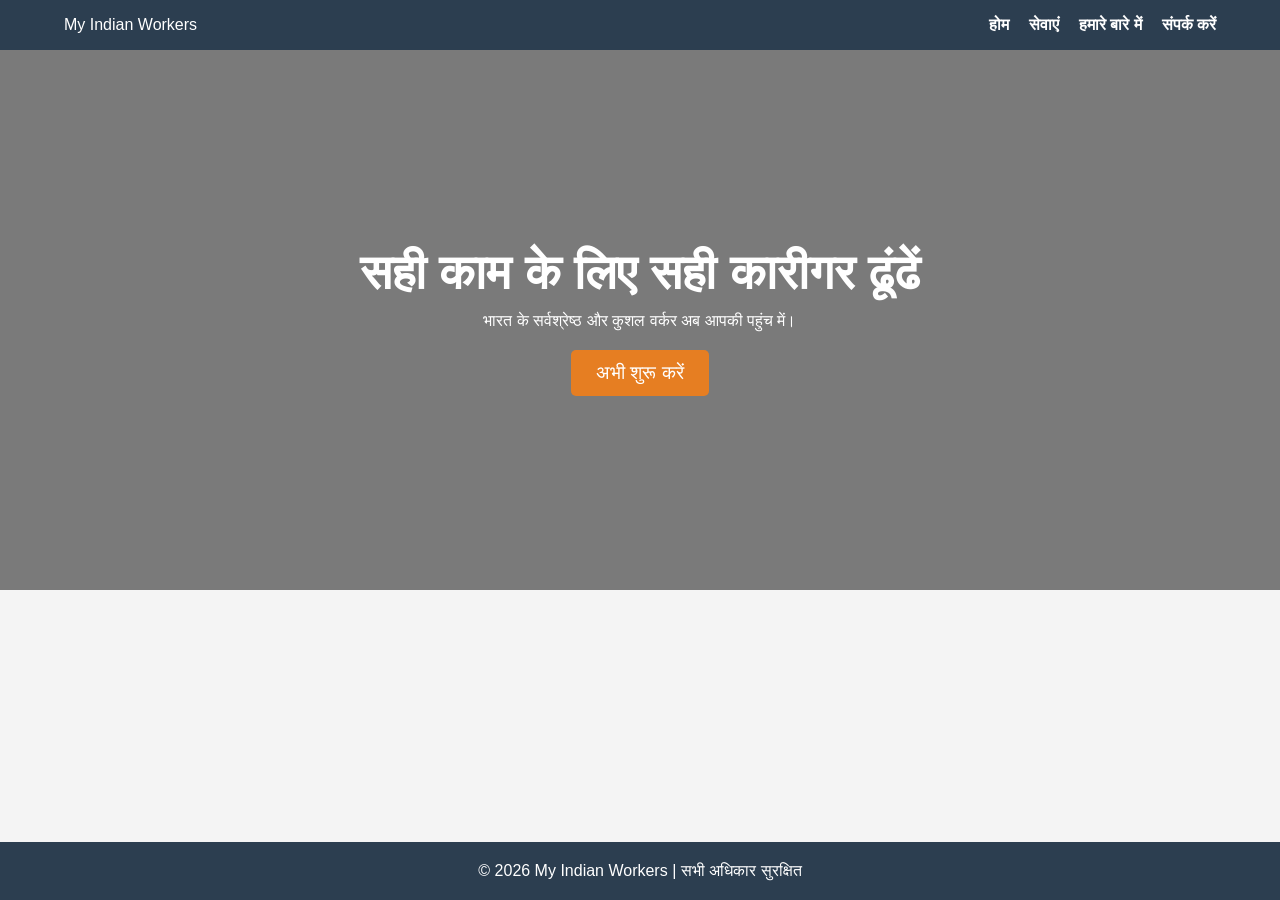
==== index.html @ 9fea5c15 "Add files via upload" ====
<!DOCTYPE html>
<html lang="hi">
<head>
    <meta charset="UTF-8">
    <meta name="viewport" content="width=device-width, initial-scale=1.0">
    <title>My Indian Workers - भरोसेमंद भारतीय कारीगर</title>
    <link rel="stylesheet" href="style.css">
</head>
<body>

    <header>
        <nav class="navbar">
            <div class="logo">My Indian Workers</div>
            <ul class="nav-links">
                <li><a href="#">होम</a></li>
                <li><a href="#">सेवाएं</a></li>
                <li><a href="#">हमारे बारे में</a></li>
                <li><a href="#">संपर्क करें</a></li>
            </ul>
        </nav>
    </header>

    <section class="hero">
        <h1>सही काम के लिए सही कारीगर ढूंढें</h1>
        <p>भारत के सर्वश्रेष्ठ और कुशल वर्कर अब आपकी पहुंच में।</p>
        <button id="cta-btn">अभी शुरू करें</button>
    </section>

    <main id="main-content">
        </main>

    <footer>
        <p>&copy; 2026 My Indian Workers | सभी अधिकार सुरक्षित</p>
    </footer>

    <script src="script.js"></script>
</body>
</html>
---- style.css ----
/* बेसिक सेटिंग */
* {
    margin: 0;
    padding: 0;
    box-sizing: border-box;
    font-family: 'Segoe UI', Tahoma, Geneva, Verdana, sans-serif;
}

body {
    background-color: #f4f4f4;
    color: #333;
}

/* नेविगेशन बार */
.navbar {
    display: flex;
    justify-content: space-between;
    align-items: center;
    background-color: #2c3e50;
    color: white;
    padding: 1rem 5%;
}

.nav-links {
    list-style: none;
    display: flex;
}

.nav-links li {
    margin-left: 20px;
}

.nav-links a {
    color: white;
    text-decoration: none;
    font-weight: bold;
}

/* हीरो सेक्शन */
.hero {
    height: 60vh;
    display: flex;
    flex-direction: column;
    justify-content: center;
    align-items: center;
    text-align: center;
    background: linear-gradient(rgba(0,0,0,0.5), rgba(0,0,0,0.5)), url('https://via.placeholder.com/1500x800');
    background-size: cover;
    color: white;
    padding: 20px;
}

.hero h1 {
    font-size: 3rem;
    margin-bottom: 10px;
}

#cta-btn {
    padding: 12px 25px;
    font-size: 1.2rem;
    background-color: #e67e22;
    border: none;
    color: white;
    cursor: pointer;
    border-radius: 5px;
    margin-top: 20px;
    transition: 0.3s;
}

#cta-btn:hover {
    background-color: #d35400;
}

/* फुटर */
footer {
    text-align: center;
    padding: 20px;
    background-color: #2c3e50;
    color: white;
    position: fixed;
    bottom: 0;
    width: 100%;
}
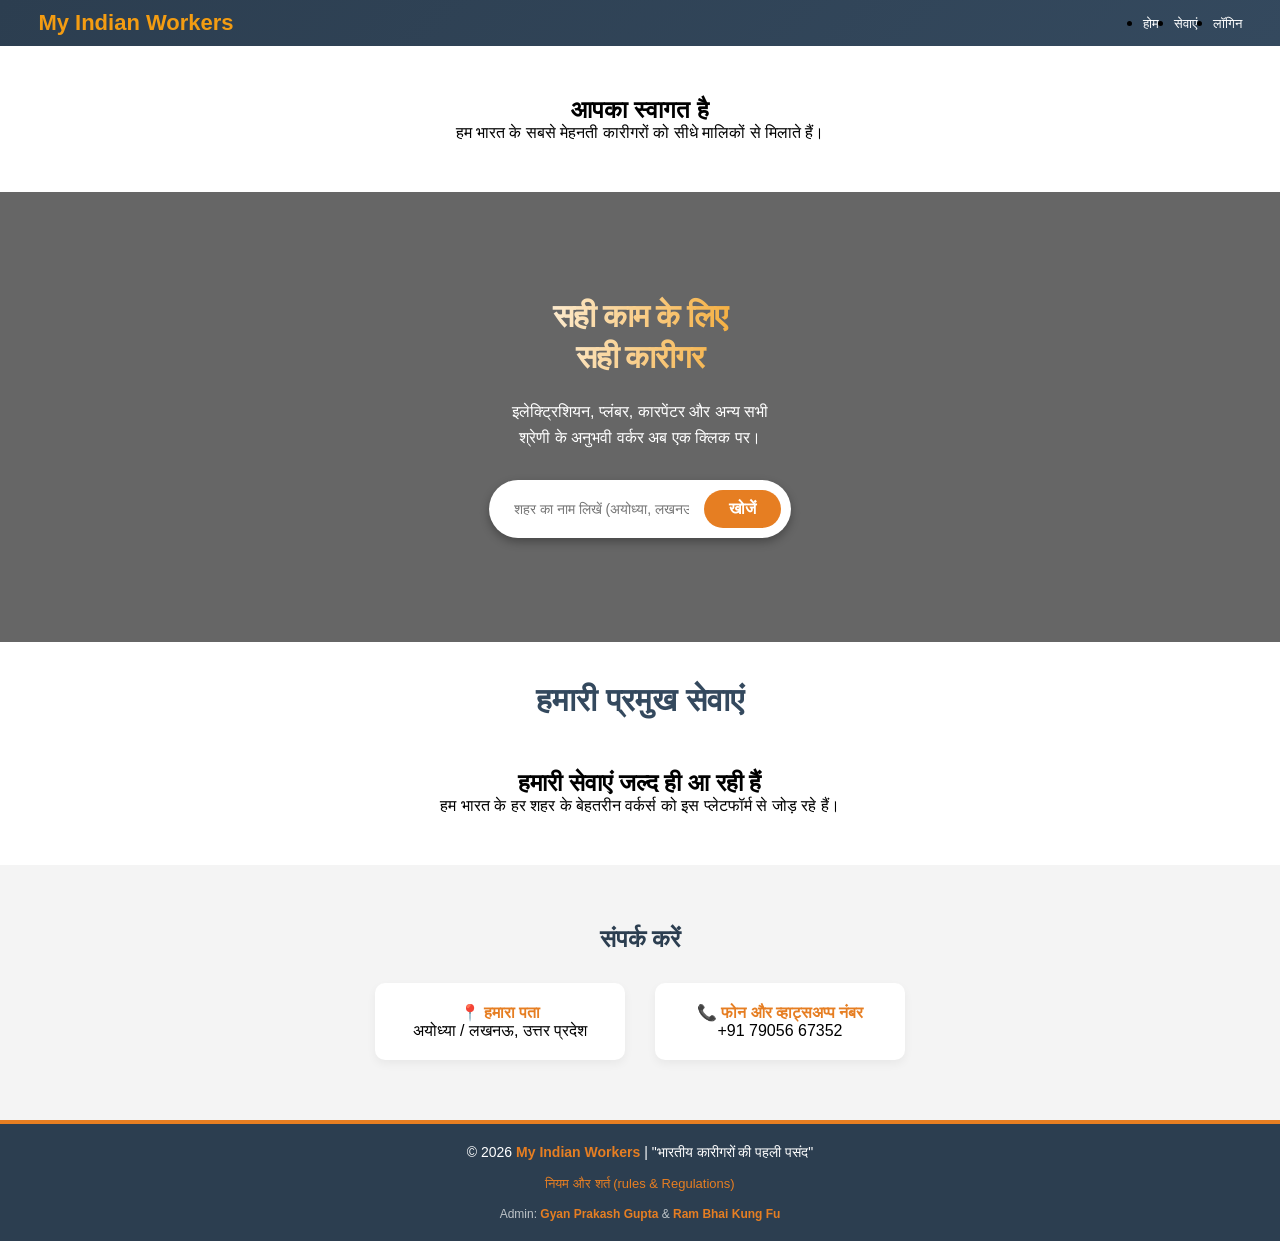
==== commit 002a826b: "Add files via upload" ====
--- a/index.html
+++ b/index.html
@@ -5,34 +5,101 @@
     <meta name="viewport" content="width=device-width, initial-scale=1.0">
     <title>My Indian Workers - भरोसेमंद भारतीय कारीगर</title>
     <link rel="stylesheet" href="style.css">
+<style><link rel="stylesheet" href="style.css">
+
+</style>
+
 </head>
 <body>
 
     <header>
-        <nav class="navbar">
-            <div class="logo">My Indian Workers</div>
-            <ul class="nav-links">
-                <li><a href="#">होम</a></li>
-                <li><a href="#">सेवाएं</a></li>
-                <li><a href="#">हमारे बारे में</a></li>
-                <li><a href="#">संपर्क करें</a></li>
-            </ul>
-        </nav>
-    </header>
+    <nav class="navbar">
+        <div class="logo">My Indian Workers</div>
+        <ul class="nav-links">
+            <li><a href="home-content.html">होम</a></li>
+            <li><a href="services.html">सेवाएं</a></li>
+            <li><a href="login-choice.html">लॉगिन</a></li>
+        </ul>
+    </nav>
+</header>
 
-    <section class="hero">
-        <h1>सही काम के लिए सही कारीगर ढूंढें</h1>
-        <p>भारत के सर्वश्रेष्ठ और कुशल वर्कर अब आपकी पहुंच में।</p>
-        <button id="cta-btn">अभी शुरू करें</button>
-    </section>
+    <section id="home" style="padding: 50px; text-align: center; background: #fff;">
+    <h2>आपका स्वागत है </h2>
+    <p>हम भारत के सबसे मेहनती कारीगरों को सीधे मालिकों से मिलाते हैं।</p>
+</section> 
+<style>
+    .service-card {
+        background: white;
+        padding: 20px;
+        border-radius: 8px;
+        box-shadow: 0 2px 5px rgba(0,0,0,0.1);
+        width: 150px;
+        font-weight: bold;
+        border-bottom: 3px solid #e67e22; }
+    </style>
+ <section id="hero" class="hero-section">
+    <div class="hero-overlay">
+        <div class="hero-content">
+            <h1>सही काम के लिए<br>सही कारीगर</h1>
+            <p>इलेक्ट्रिशियन, प्लंबर, कारपेंटर और अन्य सभी<br>श्रेणी के अनुभवी वर्कर अब एक क्लिक पर।</p>
+            
+            <div class="search-bar">
+                <input type="text" id="cityInput" placeholder="शहर का नाम लिखें (अयोध्या, लखनऊ)...">
+                <button onclick="searchWorker()">खोजें</button>
+            </div>
+        </div>
+    </div>
+</section>
 
-    <main id="main-content">
-        </main>
 
-    <footer>
-        <p>&copy; 2026 My Indian Workers | सभी अधिकार सुरक्षित</p>
-    </footer>
 
-    <script src="script.js"></script>
+
+</section>
+</section> <div id="services-anchor"></div> 
+<h2 style="text-align: center; color: #34495e; font-size: 32px; margin-top: 40px;">
+    <div id="search-results-container" style="display: none; padding: 20px; background: #fff3e6; border-radius: 15px; margin: 20px auto; max-width: 800px; border: 2px dashed #e67e22; text-align: center;">
+    <h3 id="result-title" style="color: #e67e22;"></h3>
+    <p id="result-message" style="color: #555;"></p>
+    </div>
+
+    हमारी प्रमुख सेवाएं
+</h2>
+
+
+<main style="padding: 50px 5%; text-align: center;">
+    <h2>हमारी सेवाएं जल्द ही आ रही हैं</h2>
+    <p>हम भारत के हर शहर के बेहतरीन वर्कर्स को इस प्लेटफॉर्म से जोड़ रहे हैं।</p>
+</main>
+<section id="contact" style="padding: 60px 5%; background: #f4f4f4; text-align: center;">
+    <h2 style="color: #2c3e50; margin-bottom: 30px;">संपर्क करें</h2>
+    <div style="display: flex; flex-wrap: wrap; justify-content: center; gap: 30px;">
+        <div style="background: white; padding: 20px; border-radius: 10px; width: 250px; box-shadow: 0 4px 10px rgba(0,0,0,0.05);">
+            <h4 style="color: #e67e22;">📍 हमारा पता</h4>
+            <p>अयोध्या / लखनऊ, उत्तर प्रदेश</p>
+        </div>
+        <div style="background: white; padding: 20px; border-radius: 10px; width: 250px; box-shadow: 0 4px 10px rgba(0,0,0,0.05);">
+            <h4 style="color: #e67e22;">📞 फोन और व्हाट्सअप्प नंबर</h4>
+            <p>+91 79056 67352</p>
+        </div>
+    </div>
+</section>
+
+
+  <footer>
+    <p>© 2026 <span class="brand-name">My Indian Workers</span> | "भारतीय कारीगरों की पहली पसंद"</p>
+    
+    <div class="footer-links">
+    <a href="terms.html" target="_blank">नियम और शर्त (rules & Regulations)</a>
+</div>
+
+    
+    <div class="admin-info">
+        Admin: <span class="admin-name">Gyan Prakash Gupta</span> & <span class="admin-name">Ram Bhai Kung Fu</span>
+    </div>
+</footer>
+
+   
+<script src="script.js"></script>
+
 </body>
 </html>
--- a/style.css
+++ b/style.css
@@ -1,85 +1,229 @@
-/* बेसिक सेटिंग */
+/* 1. पूरी वेबसाइट के लिए सेटिंग */
 * {
     margin: 0;
     padding: 0;
     box-sizing: border-box;
-    font-family: 'Segoe UI', Tahoma, Geneva, Verdana, sans-serif;
-}
-
-body {
-    background-color: #f4f4f4;
-    color: #333;
-}
-
-/* नेविगेशन बार */
+    font-family: 'Poppins', sans-serif;
+}
+
+html, body {
+    width: 100%;
+    overflow-x: hidden; /* साइड में खिसकना बंद होगा */
+}
+
+/* 2. नेविगेशन बार (Header) - इसे छोटा किया गया है */
 .navbar {
     display: flex;
     justify-content: space-between;
     align-items: center;
-    background-color: #2c3e50;
-    color: white;
-    padding: 1rem 5%;
+    background: linear-gradient(135deg, #2c3e50, #34495e);
+    padding: 10px 3%;
+    position: sticky;
+    top: 0;
+    z-index: 1000;
+}
+
+.logo {
+    color: #f39c12;
+    font-size: 22px; /* अक्षर छोटे किए ताकि लॉगिन न कटे */
+    font-weight: bold;
+    text-decoration: none;
 }
 
 .nav-links {
-    list-style: none;
-    display: flex;
-}
-
-.nav-links li {
-    margin-left: 20px;
+    display: flex;
+    gap: 15px;
 }
 
 .nav-links a {
     color: white;
     text-decoration: none;
-    font-weight: bold;
-}
-
-/* हीरो सेक्शन */
+    font-size: 13px; /* मोबाइल पर फिट आने के लिए */
+}
+/* मॉडर्न प्रीमियम हीरो सेक्शन */
 .hero {
-    height: 60vh;
+    /* नए जमाने का स्टाइलिश ग्रेडिएंट (गहरा नीला, बैंगनी और काला मिक्स) */
+    background: radial-gradient(circle at top right, #2c3e50, transparent),
+                radial-gradient(circle at bottom left, #000000, transparent),
+                linear-gradient(135deg, #1a1e26 0%, #2c3e50 100%);
+    
+    padding: 60px 5% 40px; /* मोबाइल पर अच्छी ऊंचाई */
+    text-align: center;
+    color: white;
+    position: relative;
+    overflow: hidden;
+    width: 100%;
     display: flex;
     flex-direction: column;
     justify-content: center;
     align-items: center;
-    text-align: center;
-    background: linear-gradient(rgba(0,0,0,0.5), rgba(0,0,0,0.5)), url('https://via.placeholder.com/1500x800');
+}
+
+/* हेडिंग को और सुंदर बनाने के लिए */
+.hero-content h1 {
+    font-size: 2.2rem;
+    font-weight: 800;
+    letter-spacing: -1px;
+    margin-bottom: 15px;
+    /* टेक्स्ट पर हल्का चमकता हुआ असर */
+    background: linear-gradient(to right, #ffffff, #f39c12);
+    -webkit-background-clip: text;
+    -webkit-text-fill-color: transparent;
+}
+
+/* style.css: नए स्टाइल जोड़ें */
+
+/* 1. हीरो सेक्शन का बैकग्राउंड और काला पर्दा (Dark Overlay) */
+.hero-section {
+    position: relative;
+    width: 100%;
+    height: 50vh; /* पूरी मोबाइल स्क्रीन घेरने के लिए */
+    
+    /* यहाँ आप अपनी पसंद की कोडिंग वाली फोटो का लिंक डाल सकते हैं */
+    background-image: url('https://images.unsplash.com/photo-1517694712202-14dd9538aa97?q=80&w=2070'); 
+    
     background-size: cover;
-    color: white;
+    background-position: center;
+    background-repeat: no-repeat;
+    display: flex;
+    justify-content: center;
+    align-items: center;
+}
+
+/* स्क्रीन पर हल्का काला पर्दा (ताकि टेक्स्ट साफ़ दिखे) */
+.hero-overlay {
+    position: absolute;
+    top: 0;
+    left: 0;
+    width: 100%;
+    height: 100%;
+    background-color: rgba(0, 0, 0, 0.6); /* 60% कालापन, स्क्रीनशॉट जैसा */
+    display: flex;
+    justify-content: center;
+    align-items: center;
+}
+
+/* 2. टेक्स्ट का स्टाइल (सफ़ेद और साफ़) */
+.hero-content {
+    text-align: center;
+    color: #ffffff; /* शुद्ध सफ़ेद टेक्स्ट */
     padding: 20px;
-}
-
-.hero h1 {
-    font-size: 3rem;
-    margin-bottom: 10px;
-}
-
-#cta-btn {
-    padding: 12px 25px;
-    font-size: 1.2rem;
-    background-color: #e67e22;
+    max-width: 90%;
+}
+
+.hero-content h1 {
+    font-size: 32px; /* मोबाइल के लिए बड़ा हेडिंग */
+    font-weight: bold;
+    line-height: 1.3;
+    margin-bottom: 20px;
+}
+
+.hero-content p {
+    font-size: 16px;
+    line-height: 1.6;
+    margin-bottom: 30px;
+}
+
+/* 3. सर्च बार का डिजाइन (सफ़ेद और केसरी रंग) */
+.search-bar {
+    background-color: #ffffff;
+    border-radius: 50px; /* बिल्कुल गोल किनारे */
+    padding: 10px;
+    display: flex;
+    align-items: center;
+    box-shadow: 0 4px 10px rgba(0,0,0,0.3); /* नीचे हल्का सा साया */
+}
+
+/* इनपुट बॉक्स */
+.search-bar input {
     border: none;
-    color: white;
+    outline: none;
+    padding: 10px 15px;
+    flex: 1; /* पूरी जगह लेने के लिए */
+    font-size: 14px;
+    color: #333333;
+    background: transparent;
+}
+
+/* केसरी रंग का 'खोजें' बटन */
+.search-bar button {
+    background-color: #e67e22; /* स्क्रीनशॉट जैसा केसरी रंग */
+    color: #ffffff;
+    border: none;
+    outline: none;
+    padding: 10px 25px;
+    border-radius: 50px;
     cursor: pointer;
-    border-radius: 5px;
-    margin-top: 20px;
-    transition: 0.3s;
-}
-
-#cta-btn:hover {
-    background-color: #d35400;
-}
-
-/* फुटर */
+    font-size: 16px;
+    font-weight: bold;
+    transition: background-color 0.3s ease;
+}
+
+.search-bar button:hover {
+    background-color: #d35400; /* दबाने पर गहरा रंग */
+}
+
+/* फूटर का नया प्रोफेशनल स्टाइल */
 footer {
-    text-align: center;
+    background-color: #2c3e50; /* गहरा नीला/काला रंग (स्क्रीनशॉट जैसा) */
+    color: #ffffff; /* मुख्य टेक्स्ट का रंग सफ़ेद */
+    padding: 20px 15px;
+    text-align: center;
+    font-family: 'Arial', sans-serif;
+    border-top: 4px solid #e67e22; /* ऊपर की तरफ पतली केसरी पट्टी */
+}
+
+/* कॉपीराइट वाली लाइन */
+footer p {
+    font-size: 14px;
+    margin-bottom: 15px;
+}
+
+/* 'My Indian Workers' नाम का रंग */
+footer p span.brand-name {
+    color: #e67e22; /* केसरी रंग */
+    font-weight: bold;
+}
+
+/* 'नियम और शर्तें' और एडमिन वाला हिस्सा */
+.footer-links {
+    margin-top: 10px;
+    font-size: 13px;
+}
+
+.footer-links a {
+    color: #e67e22; /* लिंक का रंग केसरी */
+    text-decoration: none;
+    margin: 0 5px;
+}
+
+.footer-links a:hover {
+    text-decoration: underline;
+}
+
+/* एडमिन के नाम का स्टाइल */
+.admin-info {
+    margin-top: 15px;
+    color: #bdc3c7; /* हल्का ग्रे रंग */
+    font-size: 12px;
+}
+
+.admin-name {
+    color: #e67e22;
+    font-weight: bold;
+}
+/* संपर्क करें वाले डिब्बों का स्टाइल */
+.contact-card {
+    background-color: #ffffff;
+    border-radius: 15px;
     padding: 20px;
-    background-color: #2c3e50;
-    color: white;
-    position: fixed;
-    bottom: 0;
-    width: 100%;
-}
-
-
+    margin: 15px auto; /* 'auto' लिखने से डिब्बा बीच (Center) में आ जाएगा */
+    
+    width: 85%;      /* मोबाइल स्क्रीन की 85% चौड़ाई लेगा */
+    max-width: 400px; /* बड़े फोन पर भी 400px से ज्यादा चौड़ा नहीं होगा */
+    
+    box-shadow: 0 4px 8px rgba(0,0,0,0.1);
+    border: 1px solid #eee;
+    text-align: center;
+}
+
--- a/style.css
+++ b/style.css
@@ -1,85 +1,229 @@
-/* बेसिक सेटिंग */
+/* 1. पूरी वेबसाइट के लिए सेटिंग */
 * {
     margin: 0;
     padding: 0;
     box-sizing: border-box;
-    font-family: 'Segoe UI', Tahoma, Geneva, Verdana, sans-serif;
-}
-
-body {
-    background-color: #f4f4f4;
-    color: #333;
-}
-
-/* नेविगेशन बार */
+    font-family: 'Poppins', sans-serif;
+}
+
+html, body {
+    width: 100%;
+    overflow-x: hidden; /* साइड में खिसकना बंद होगा */
+}
+
+/* 2. नेविगेशन बार (Header) - इसे छोटा किया गया है */
 .navbar {
     display: flex;
     justify-content: space-between;
     align-items: center;
-    background-color: #2c3e50;
-    color: white;
-    padding: 1rem 5%;
+    background: linear-gradient(135deg, #2c3e50, #34495e);
+    padding: 10px 3%;
+    position: sticky;
+    top: 0;
+    z-index: 1000;
+}
+
+.logo {
+    color: #f39c12;
+    font-size: 22px; /* अक्षर छोटे किए ताकि लॉगिन न कटे */
+    font-weight: bold;
+    text-decoration: none;
 }
 
 .nav-links {
-    list-style: none;
-    display: flex;
-}
-
-.nav-links li {
-    margin-left: 20px;
+    display: flex;
+    gap: 15px;
 }
 
 .nav-links a {
     color: white;
     text-decoration: none;
-    font-weight: bold;
-}
-
-/* हीरो सेक्शन */
+    font-size: 13px; /* मोबाइल पर फिट आने के लिए */
+}
+/* मॉडर्न प्रीमियम हीरो सेक्शन */
 .hero {
-    height: 60vh;
+    /* नए जमाने का स्टाइलिश ग्रेडिएंट (गहरा नीला, बैंगनी और काला मिक्स) */
+    background: radial-gradient(circle at top right, #2c3e50, transparent),
+                radial-gradient(circle at bottom left, #000000, transparent),
+                linear-gradient(135deg, #1a1e26 0%, #2c3e50 100%);
+    
+    padding: 60px 5% 40px; /* मोबाइल पर अच्छी ऊंचाई */
+    text-align: center;
+    color: white;
+    position: relative;
+    overflow: hidden;
+    width: 100%;
     display: flex;
     flex-direction: column;
     justify-content: center;
     align-items: center;
-    text-align: center;
-    background: linear-gradient(rgba(0,0,0,0.5), rgba(0,0,0,0.5)), url('https://via.placeholder.com/1500x800');
+}
+
+/* हेडिंग को और सुंदर बनाने के लिए */
+.hero-content h1 {
+    font-size: 2.2rem;
+    font-weight: 800;
+    letter-spacing: -1px;
+    margin-bottom: 15px;
+    /* टेक्स्ट पर हल्का चमकता हुआ असर */
+    background: linear-gradient(to right, #ffffff, #f39c12);
+    -webkit-background-clip: text;
+    -webkit-text-fill-color: transparent;
+}
+
+/* style.css: नए स्टाइल जोड़ें */
+
+/* 1. हीरो सेक्शन का बैकग्राउंड और काला पर्दा (Dark Overlay) */
+.hero-section {
+    position: relative;
+    width: 100%;
+    height: 50vh; /* पूरी मोबाइल स्क्रीन घेरने के लिए */
+    
+    /* यहाँ आप अपनी पसंद की कोडिंग वाली फोटो का लिंक डाल सकते हैं */
+    background-image: url('https://images.unsplash.com/photo-1517694712202-14dd9538aa97?q=80&w=2070'); 
+    
     background-size: cover;
-    color: white;
+    background-position: center;
+    background-repeat: no-repeat;
+    display: flex;
+    justify-content: center;
+    align-items: center;
+}
+
+/* स्क्रीन पर हल्का काला पर्दा (ताकि टेक्स्ट साफ़ दिखे) */
+.hero-overlay {
+    position: absolute;
+    top: 0;
+    left: 0;
+    width: 100%;
+    height: 100%;
+    background-color: rgba(0, 0, 0, 0.6); /* 60% कालापन, स्क्रीनशॉट जैसा */
+    display: flex;
+    justify-content: center;
+    align-items: center;
+}
+
+/* 2. टेक्स्ट का स्टाइल (सफ़ेद और साफ़) */
+.hero-content {
+    text-align: center;
+    color: #ffffff; /* शुद्ध सफ़ेद टेक्स्ट */
     padding: 20px;
-}
-
-.hero h1 {
-    font-size: 3rem;
-    margin-bottom: 10px;
-}
-
-#cta-btn {
-    padding: 12px 25px;
-    font-size: 1.2rem;
-    background-color: #e67e22;
+    max-width: 90%;
+}
+
+.hero-content h1 {
+    font-size: 32px; /* मोबाइल के लिए बड़ा हेडिंग */
+    font-weight: bold;
+    line-height: 1.3;
+    margin-bottom: 20px;
+}
+
+.hero-content p {
+    font-size: 16px;
+    line-height: 1.6;
+    margin-bottom: 30px;
+}
+
+/* 3. सर्च बार का डिजाइन (सफ़ेद और केसरी रंग) */
+.search-bar {
+    background-color: #ffffff;
+    border-radius: 50px; /* बिल्कुल गोल किनारे */
+    padding: 10px;
+    display: flex;
+    align-items: center;
+    box-shadow: 0 4px 10px rgba(0,0,0,0.3); /* नीचे हल्का सा साया */
+}
+
+/* इनपुट बॉक्स */
+.search-bar input {
     border: none;
-    color: white;
+    outline: none;
+    padding: 10px 15px;
+    flex: 1; /* पूरी जगह लेने के लिए */
+    font-size: 14px;
+    color: #333333;
+    background: transparent;
+}
+
+/* केसरी रंग का 'खोजें' बटन */
+.search-bar button {
+    background-color: #e67e22; /* स्क्रीनशॉट जैसा केसरी रंग */
+    color: #ffffff;
+    border: none;
+    outline: none;
+    padding: 10px 25px;
+    border-radius: 50px;
     cursor: pointer;
-    border-radius: 5px;
-    margin-top: 20px;
-    transition: 0.3s;
-}
-
-#cta-btn:hover {
-    background-color: #d35400;
-}
-
-/* फुटर */
+    font-size: 16px;
+    font-weight: bold;
+    transition: background-color 0.3s ease;
+}
+
+.search-bar button:hover {
+    background-color: #d35400; /* दबाने पर गहरा रंग */
+}
+
+/* फूटर का नया प्रोफेशनल स्टाइल */
 footer {
-    text-align: center;
+    background-color: #2c3e50; /* गहरा नीला/काला रंग (स्क्रीनशॉट जैसा) */
+    color: #ffffff; /* मुख्य टेक्स्ट का रंग सफ़ेद */
+    padding: 20px 15px;
+    text-align: center;
+    font-family: 'Arial', sans-serif;
+    border-top: 4px solid #e67e22; /* ऊपर की तरफ पतली केसरी पट्टी */
+}
+
+/* कॉपीराइट वाली लाइन */
+footer p {
+    font-size: 14px;
+    margin-bottom: 15px;
+}
+
+/* 'My Indian Workers' नाम का रंग */
+footer p span.brand-name {
+    color: #e67e22; /* केसरी रंग */
+    font-weight: bold;
+}
+
+/* 'नियम और शर्तें' और एडमिन वाला हिस्सा */
+.footer-links {
+    margin-top: 10px;
+    font-size: 13px;
+}
+
+.footer-links a {
+    color: #e67e22; /* लिंक का रंग केसरी */
+    text-decoration: none;
+    margin: 0 5px;
+}
+
+.footer-links a:hover {
+    text-decoration: underline;
+}
+
+/* एडमिन के नाम का स्टाइल */
+.admin-info {
+    margin-top: 15px;
+    color: #bdc3c7; /* हल्का ग्रे रंग */
+    font-size: 12px;
+}
+
+.admin-name {
+    color: #e67e22;
+    font-weight: bold;
+}
+/* संपर्क करें वाले डिब्बों का स्टाइल */
+.contact-card {
+    background-color: #ffffff;
+    border-radius: 15px;
     padding: 20px;
-    background-color: #2c3e50;
-    color: white;
-    position: fixed;
-    bottom: 0;
-    width: 100%;
-}
-
-
+    margin: 15px auto; /* 'auto' लिखने से डिब्बा बीच (Center) में आ जाएगा */
+    
+    width: 85%;      /* मोबाइल स्क्रीन की 85% चौड़ाई लेगा */
+    max-width: 400px; /* बड़े फोन पर भी 400px से ज्यादा चौड़ा नहीं होगा */
+    
+    box-shadow: 0 4px 8px rgba(0,0,0,0.1);
+    border: 1px solid #eee;
+    text-align: center;
+}
+
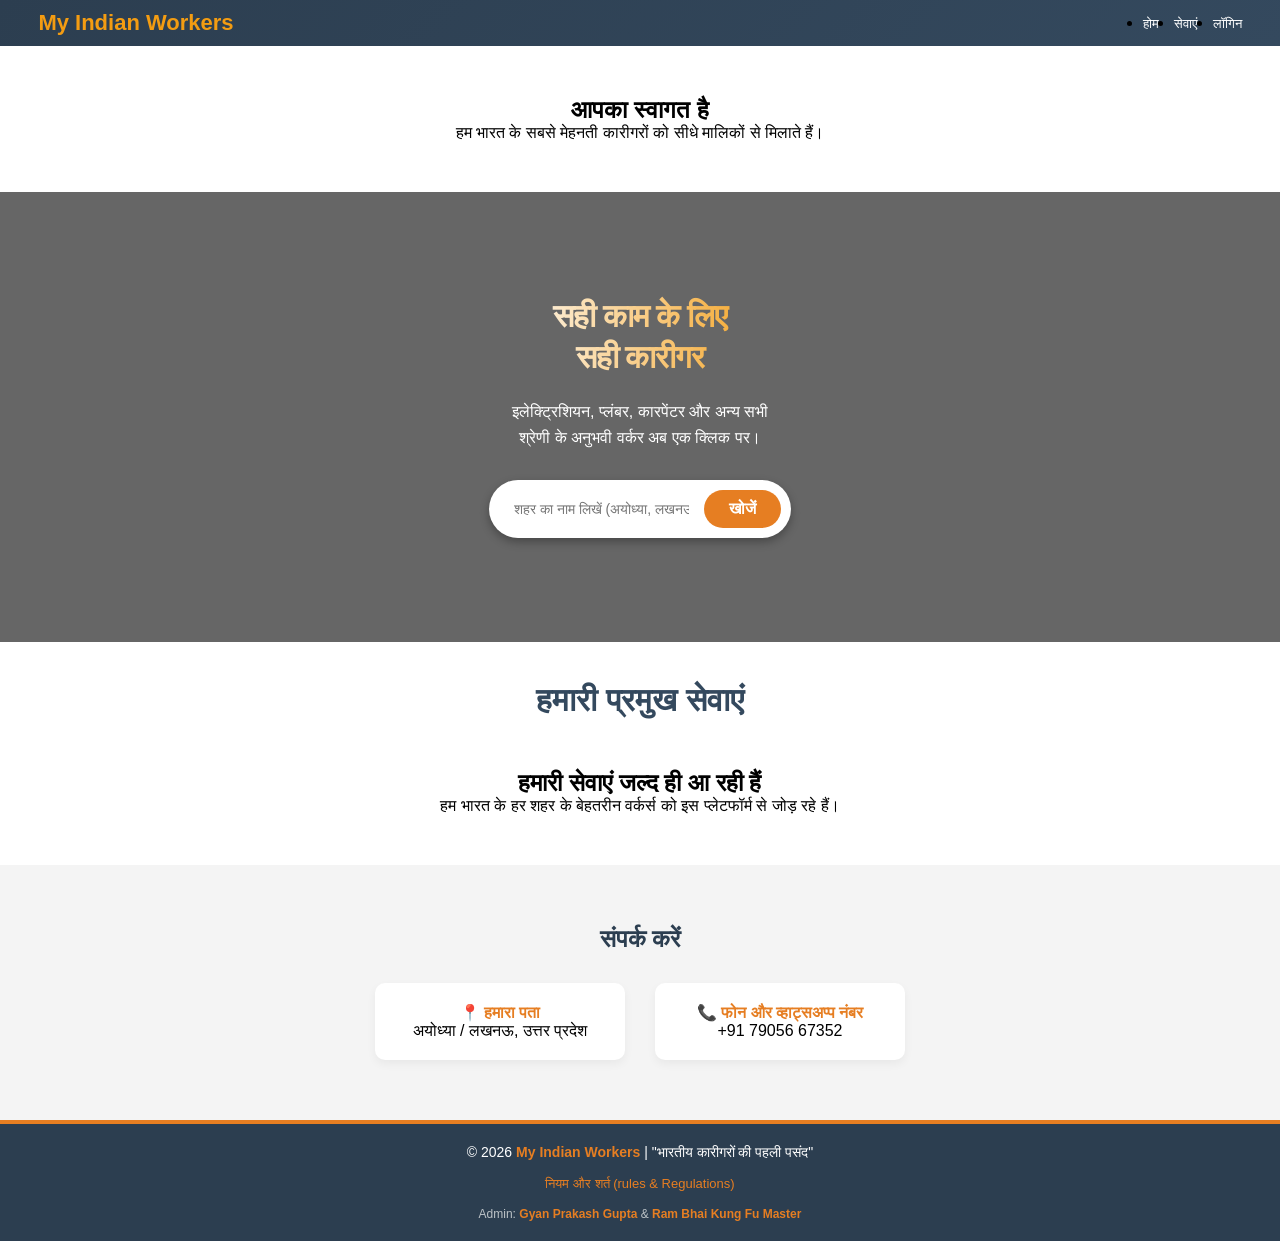
==== commit aaa74aa5: "Add files via upload" ====
--- a/index.html
+++ b/index.html
@@ -94,7 +94,7 @@
 
     
     <div class="admin-info">
-        Admin: <span class="admin-name">Gyan Prakash Gupta</span> & <span class="admin-name">Ram Bhai Kung Fu</span>
+        Admin: <span class="admin-name">Gyan Prakash Gupta</span> & <span class="admin-name">Ram Bhai Kung Fu Master</span>
     </div>
 </footer>
 
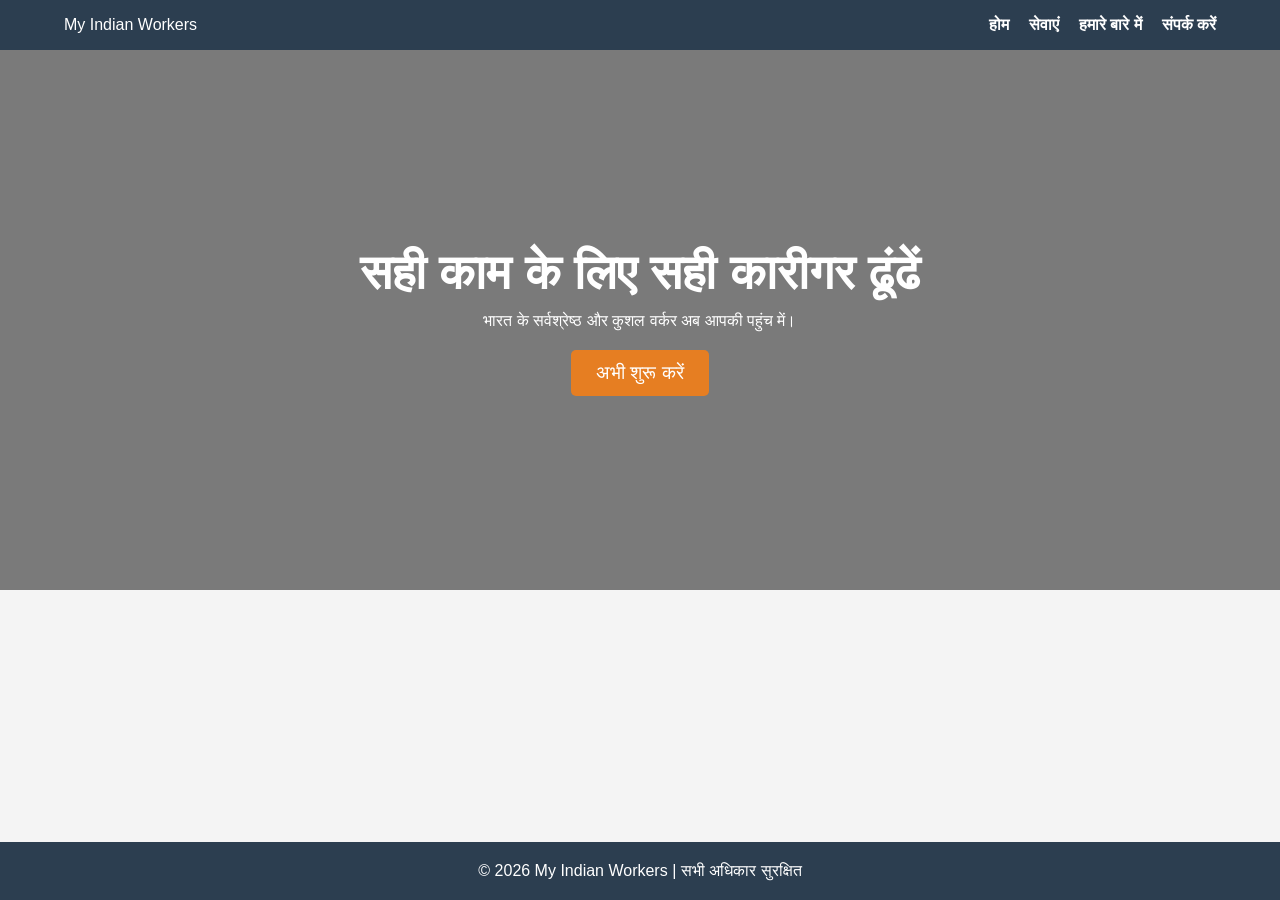
==== commit 1b7cb3f1: "Add files via upload" ====
--- a/index.html
+++ b/index.html
@@ -5,101 +5,34 @@
     <meta name="viewport" content="width=device-width, initial-scale=1.0">
     <title>My Indian Workers - भरोसेमंद भारतीय कारीगर</title>
     <link rel="stylesheet" href="style.css">
-<style><link rel="stylesheet" href="style.css">
-
-</style>
-
 </head>
 <body>
 
     <header>
-    <nav class="navbar">
-        <div class="logo">My Indian Workers</div>
-        <ul class="nav-links">
-            <li><a href="home-content.html">होम</a></li>
-            <li><a href="services.html">सेवाएं</a></li>
-            <li><a href="login-choice.html">लॉगिन</a></li>
-        </ul>
-    </nav>
-</header>
+        <nav class="navbar">
+            <div class="logo">My Indian Workers</div>
+            <ul class="nav-links">
+                <li><a href="#">होम</a></li>
+                <li><a href="#">सेवाएं</a></li>
+                <li><a href="#">हमारे बारे में</a></li>
+                <li><a href="#">संपर्क करें</a></li>
+            </ul>
+        </nav>
+    </header>
 
-    <section id="home" style="padding: 50px; text-align: center; background: #fff;">
-    <h2>आपका स्वागत है </h2>
-    <p>हम भारत के सबसे मेहनती कारीगरों को सीधे मालिकों से मिलाते हैं।</p>
-</section> 
-<style>
-    .service-card {
-        background: white;
-        padding: 20px;
-        border-radius: 8px;
-        box-shadow: 0 2px 5px rgba(0,0,0,0.1);
-        width: 150px;
-        font-weight: bold;
-        border-bottom: 3px solid #e67e22; }
-    </style>
- <section id="hero" class="hero-section">
-    <div class="hero-overlay">
-        <div class="hero-content">
-            <h1>सही काम के लिए<br>सही कारीगर</h1>
-            <p>इलेक्ट्रिशियन, प्लंबर, कारपेंटर और अन्य सभी<br>श्रेणी के अनुभवी वर्कर अब एक क्लिक पर।</p>
-            
-            <div class="search-bar">
-                <input type="text" id="cityInput" placeholder="शहर का नाम लिखें (अयोध्या, लखनऊ)...">
-                <button onclick="searchWorker()">खोजें</button>
-            </div>
-        </div>
-    </div>
-</section>
+    <section class="hero">
+        <h1>सही काम के लिए सही कारीगर ढूंढें</h1>
+        <p>भारत के सर्वश्रेष्ठ और कुशल वर्कर अब आपकी पहुंच में।</p>
+        <button id="cta-btn">अभी शुरू करें</button>
+    </section>
 
+    <main id="main-content">
+        </main>
 
+    <footer>
+        <p>&copy; 2026 My Indian Workers | सभी अधिकार सुरक्षित</p>
+    </footer>
 
-
-</section>
-</section> <div id="services-anchor"></div> 
-<h2 style="text-align: center; color: #34495e; font-size: 32px; margin-top: 40px;">
-    <div id="search-results-container" style="display: none; padding: 20px; background: #fff3e6; border-radius: 15px; margin: 20px auto; max-width: 800px; border: 2px dashed #e67e22; text-align: center;">
-    <h3 id="result-title" style="color: #e67e22;"></h3>
-    <p id="result-message" style="color: #555;"></p>
-    </div>
-
-    हमारी प्रमुख सेवाएं
-</h2>
-
-
-<main style="padding: 50px 5%; text-align: center;">
-    <h2>हमारी सेवाएं जल्द ही आ रही हैं</h2>
-    <p>हम भारत के हर शहर के बेहतरीन वर्कर्स को इस प्लेटफॉर्म से जोड़ रहे हैं।</p>
-</main>
-<section id="contact" style="padding: 60px 5%; background: #f4f4f4; text-align: center;">
-    <h2 style="color: #2c3e50; margin-bottom: 30px;">संपर्क करें</h2>
-    <div style="display: flex; flex-wrap: wrap; justify-content: center; gap: 30px;">
-        <div style="background: white; padding: 20px; border-radius: 10px; width: 250px; box-shadow: 0 4px 10px rgba(0,0,0,0.05);">
-            <h4 style="color: #e67e22;">📍 हमारा पता</h4>
-            <p>अयोध्या / लखनऊ, उत्तर प्रदेश</p>
-        </div>
-        <div style="background: white; padding: 20px; border-radius: 10px; width: 250px; box-shadow: 0 4px 10px rgba(0,0,0,0.05);">
-            <h4 style="color: #e67e22;">📞 फोन और व्हाट्सअप्प नंबर</h4>
-            <p>+91 79056 67352</p>
-        </div>
-    </div>
-</section>
-
-
-  <footer>
-    <p>© 2026 <span class="brand-name">My Indian Workers</span> | "भारतीय कारीगरों की पहली पसंद"</p>
-    
-    <div class="footer-links">
-    <a href="terms.html" target="_blank">नियम और शर्त (rules & Regulations)</a>
-</div>
-
-    
-    <div class="admin-info">
-        Admin: <span class="admin-name">Gyan Prakash Gupta</span> & <span class="admin-name">Ram Bhai Kung Fu Master</span>
-    </div>
-</footer>
-
-   
-<script src="script.js"></script>
-
+    <script src="script.js"></script>
 </body>
 </html>
--- a/style.css
+++ b/style.css
@@ -1,229 +1,85 @@
-/* 1. पूरी वेबसाइट के लिए सेटिंग */
+/* बेसिक सेटिंग */
 * {
     margin: 0;
     padding: 0;
     box-sizing: border-box;
-    font-family: 'Poppins', sans-serif;
+    font-family: 'Segoe UI', Tahoma, Geneva, Verdana, sans-serif;
 }
 
-html, body {
-    width: 100%;
-    overflow-x: hidden; /* साइड में खिसकना बंद होगा */
+body {
+    background-color: #f4f4f4;
+    color: #333;
 }
 
-/* 2. नेविगेशन बार (Header) - इसे छोटा किया गया है */
+/* नेविगेशन बार */
 .navbar {
     display: flex;
     justify-content: space-between;
     align-items: center;
-    background: linear-gradient(135deg, #2c3e50, #34495e);
-    padding: 10px 3%;
-    position: sticky;
-    top: 0;
-    z-index: 1000;
-}
-
-.logo {
-    color: #f39c12;
-    font-size: 22px; /* अक्षर छोटे किए ताकि लॉगिन न कटे */
-    font-weight: bold;
-    text-decoration: none;
+    background-color: #2c3e50;
+    color: white;
+    padding: 1rem 5%;
 }
 
 .nav-links {
+    list-style: none;
     display: flex;
-    gap: 15px;
+}
+
+.nav-links li {
+    margin-left: 20px;
 }
 
 .nav-links a {
     color: white;
     text-decoration: none;
-    font-size: 13px; /* मोबाइल पर फिट आने के लिए */
+    font-weight: bold;
 }
-/* मॉडर्न प्रीमियम हीरो सेक्शन */
+
+/* हीरो सेक्शन */
 .hero {
-    /* नए जमाने का स्टाइलिश ग्रेडिएंट (गहरा नीला, बैंगनी और काला मिक्स) */
-    background: radial-gradient(circle at top right, #2c3e50, transparent),
-                radial-gradient(circle at bottom left, #000000, transparent),
-                linear-gradient(135deg, #1a1e26 0%, #2c3e50 100%);
-    
-    padding: 60px 5% 40px; /* मोबाइल पर अच्छी ऊंचाई */
-    text-align: center;
-    color: white;
-    position: relative;
-    overflow: hidden;
-    width: 100%;
+    height: 60vh;
     display: flex;
     flex-direction: column;
     justify-content: center;
     align-items: center;
+    text-align: center;
+    background: linear-gradient(rgba(0,0,0,0.5), rgba(0,0,0,0.5)), url('https://via.placeholder.com/1500x800');
+    background-size: cover;
+    color: white;
+    padding: 20px;
 }
 
-/* हेडिंग को और सुंदर बनाने के लिए */
-.hero-content h1 {
-    font-size: 2.2rem;
-    font-weight: 800;
-    letter-spacing: -1px;
-    margin-bottom: 15px;
-    /* टेक्स्ट पर हल्का चमकता हुआ असर */
-    background: linear-gradient(to right, #ffffff, #f39c12);
-    -webkit-background-clip: text;
-    -webkit-text-fill-color: transparent;
+.hero h1 {
+    font-size: 3rem;
+    margin-bottom: 10px;
 }
 
-/* style.css: नए स्टाइल जोड़ें */
-
-/* 1. हीरो सेक्शन का बैकग्राउंड और काला पर्दा (Dark Overlay) */
-.hero-section {
-    position: relative;
-    width: 100%;
-    height: 50vh; /* पूरी मोबाइल स्क्रीन घेरने के लिए */
-    
-    /* यहाँ आप अपनी पसंद की कोडिंग वाली फोटो का लिंक डाल सकते हैं */
-    background-image: url('https://images.unsplash.com/photo-1517694712202-14dd9538aa97?q=80&w=2070'); 
-    
-    background-size: cover;
-    background-position: center;
-    background-repeat: no-repeat;
-    display: flex;
-    justify-content: center;
-    align-items: center;
+#cta-btn {
+    padding: 12px 25px;
+    font-size: 1.2rem;
+    background-color: #e67e22;
+    border: none;
+    color: white;
+    cursor: pointer;
+    border-radius: 5px;
+    margin-top: 20px;
+    transition: 0.3s;
 }
 
-/* स्क्रीन पर हल्का काला पर्दा (ताकि टेक्स्ट साफ़ दिखे) */
-.hero-overlay {
-    position: absolute;
-    top: 0;
-    left: 0;
-    width: 100%;
-    height: 100%;
-    background-color: rgba(0, 0, 0, 0.6); /* 60% कालापन, स्क्रीनशॉट जैसा */
-    display: flex;
-    justify-content: center;
-    align-items: center;
+#cta-btn:hover {
+    background-color: #d35400;
 }
 
-/* 2. टेक्स्ट का स्टाइल (सफ़ेद और साफ़) */
-.hero-content {
+/* फुटर */
+footer {
     text-align: center;
-    color: #ffffff; /* शुद्ध सफ़ेद टेक्स्ट */
     padding: 20px;
-    max-width: 90%;
+    background-color: #2c3e50;
+    color: white;
+    position: fixed;
+    bottom: 0;
+    width: 100%;
 }
 
-.hero-content h1 {
-    font-size: 32px; /* मोबाइल के लिए बड़ा हेडिंग */
-    font-weight: bold;
-    line-height: 1.3;
-    margin-bottom: 20px;
-}
 
-.hero-content p {
-    font-size: 16px;
-    line-height: 1.6;
-    margin-bottom: 30px;
-}
-
-/* 3. सर्च बार का डिजाइन (सफ़ेद और केसरी रंग) */
-.search-bar {
-    background-color: #ffffff;
-    border-radius: 50px; /* बिल्कुल गोल किनारे */
-    padding: 10px;
-    display: flex;
-    align-items: center;
-    box-shadow: 0 4px 10px rgba(0,0,0,0.3); /* नीचे हल्का सा साया */
-}
-
-/* इनपुट बॉक्स */
-.search-bar input {
-    border: none;
-    outline: none;
-    padding: 10px 15px;
-    flex: 1; /* पूरी जगह लेने के लिए */
-    font-size: 14px;
-    color: #333333;
-    background: transparent;
-}
-
-/* केसरी रंग का 'खोजें' बटन */
-.search-bar button {
-    background-color: #e67e22; /* स्क्रीनशॉट जैसा केसरी रंग */
-    color: #ffffff;
-    border: none;
-    outline: none;
-    padding: 10px 25px;
-    border-radius: 50px;
-    cursor: pointer;
-    font-size: 16px;
-    font-weight: bold;
-    transition: background-color 0.3s ease;
-}
-
-.search-bar button:hover {
-    background-color: #d35400; /* दबाने पर गहरा रंग */
-}
-
-/* फूटर का नया प्रोफेशनल स्टाइल */
-footer {
-    background-color: #2c3e50; /* गहरा नीला/काला रंग (स्क्रीनशॉट जैसा) */
-    color: #ffffff; /* मुख्य टेक्स्ट का रंग सफ़ेद */
-    padding: 20px 15px;
-    text-align: center;
-    font-family: 'Arial', sans-serif;
-    border-top: 4px solid #e67e22; /* ऊपर की तरफ पतली केसरी पट्टी */
-}
-
-/* कॉपीराइट वाली लाइन */
-footer p {
-    font-size: 14px;
-    margin-bottom: 15px;
-}
-
-/* 'My Indian Workers' नाम का रंग */
-footer p span.brand-name {
-    color: #e67e22; /* केसरी रंग */
-    font-weight: bold;
-}
-
-/* 'नियम और शर्तें' और एडमिन वाला हिस्सा */
-.footer-links {
-    margin-top: 10px;
-    font-size: 13px;
-}
-
-.footer-links a {
-    color: #e67e22; /* लिंक का रंग केसरी */
-    text-decoration: none;
-    margin: 0 5px;
-}
-
-.footer-links a:hover {
-    text-decoration: underline;
-}
-
-/* एडमिन के नाम का स्टाइल */
-.admin-info {
-    margin-top: 15px;
-    color: #bdc3c7; /* हल्का ग्रे रंग */
-    font-size: 12px;
-}
-
-.admin-name {
-    color: #e67e22;
-    font-weight: bold;
-}
-/* संपर्क करें वाले डिब्बों का स्टाइल */
-.contact-card {
-    background-color: #ffffff;
-    border-radius: 15px;
-    padding: 20px;
-    margin: 15px auto; /* 'auto' लिखने से डिब्बा बीच (Center) में आ जाएगा */
-    
-    width: 85%;      /* मोबाइल स्क्रीन की 85% चौड़ाई लेगा */
-    max-width: 400px; /* बड़े फोन पर भी 400px से ज्यादा चौड़ा नहीं होगा */
-    
-    box-shadow: 0 4px 8px rgba(0,0,0,0.1);
-    border: 1px solid #eee;
-    text-align: center;
-}
-
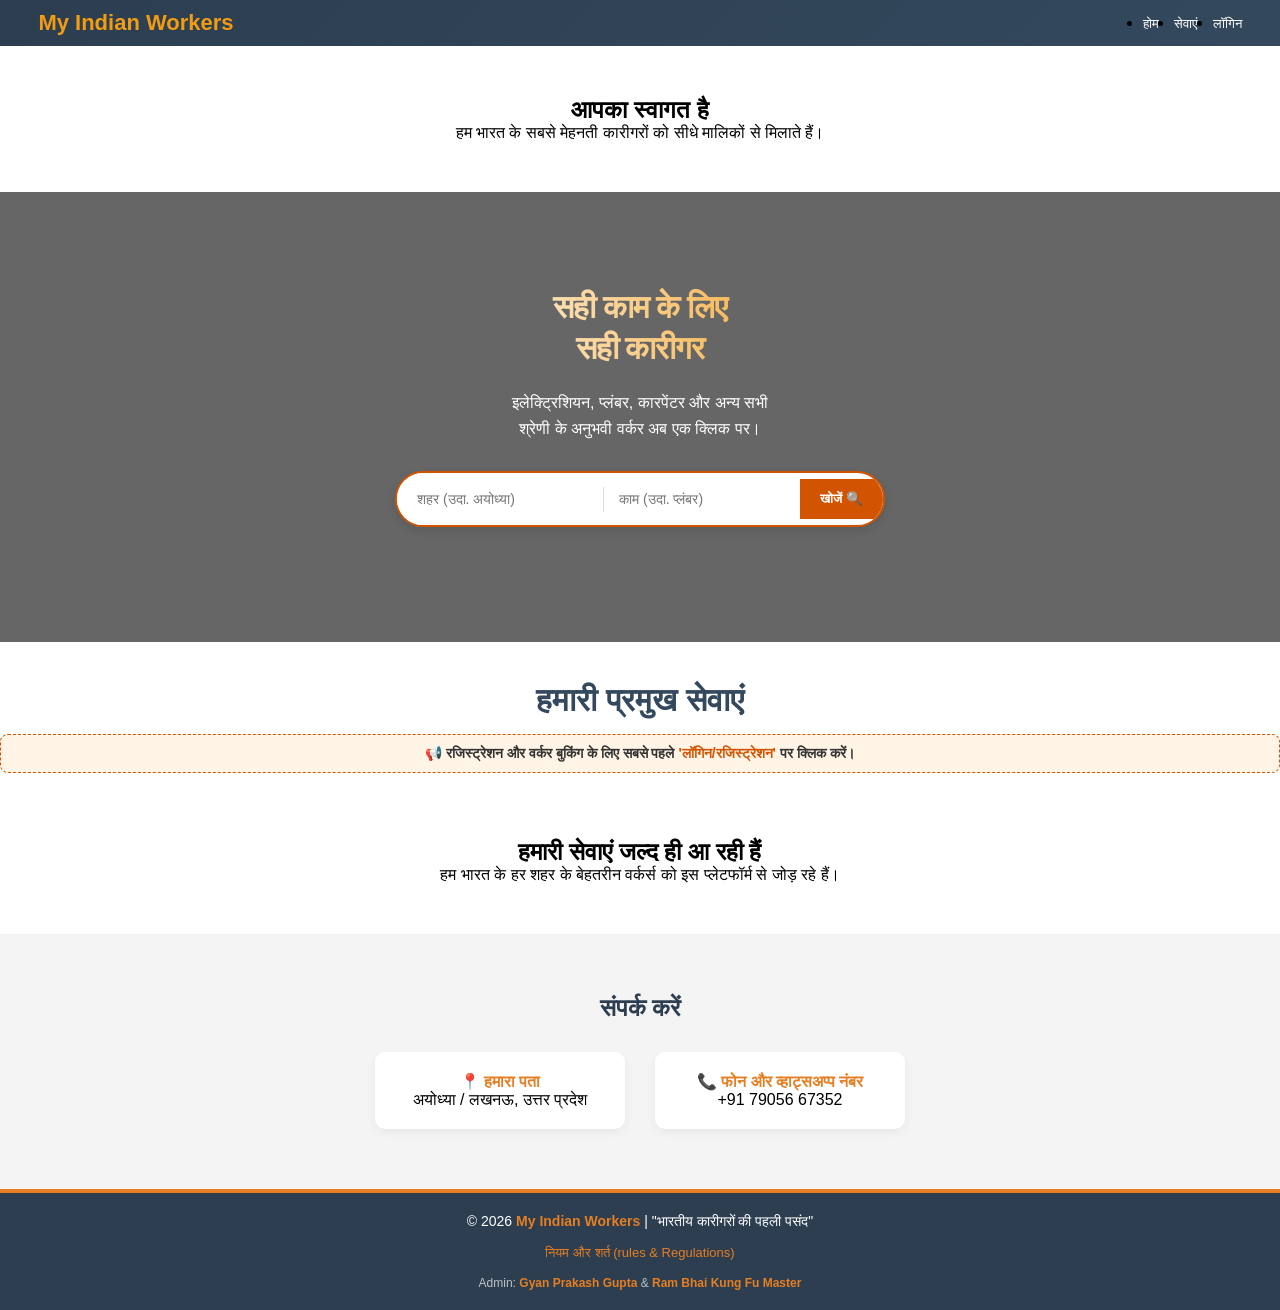
==== commit e87bee85: "Add files via upload" ====
--- a/index.html
+++ b/index.html
@@ -5,34 +5,133 @@
     <meta name="viewport" content="width=device-width, initial-scale=1.0">
     <title>My Indian Workers - भरोसेमंद भारतीय कारीगर</title>
     <link rel="stylesheet" href="style.css">
+<style><link rel="stylesheet" href="style.css">
+
+</style>
+
 </head>
 <body>
 
     <header>
-        <nav class="navbar">
-            <div class="logo">My Indian Workers</div>
-            <ul class="nav-links">
-                <li><a href="#">होम</a></li>
-                <li><a href="#">सेवाएं</a></li>
-                <li><a href="#">हमारे बारे में</a></li>
-                <li><a href="#">संपर्क करें</a></li>
-            </ul>
-        </nav>
-    </header>
+    <nav class="navbar">
+        <div class="logo">My Indian Workers</div>
+        <ul class="nav-links">
+            <li><a href="home-content.html">होम</a></li>
+            <li><a href="services.html">सेवाएं</a></li>
+            <li><a href="login-choice.html">लॉगिन</a></li>
+        </ul>
+    </nav>
+</header>
 
-    <section class="hero">
-        <h1>सही काम के लिए सही कारीगर ढूंढें</h1>
-        <p>भारत के सर्वश्रेष्ठ और कुशल वर्कर अब आपकी पहुंच में।</p>
-        <button id="cta-btn">अभी शुरू करें</button>
-    </section>
+    <section id="home" style="padding: 50px; text-align: center; background: #fff;">
+    <h2>आपका स्वागत है </h2>
+    <p>हम भारत के सबसे मेहनती कारीगरों को सीधे मालिकों से मिलाते हैं।</p>
+</section> 
+<style>
+    .service-card {
+        background: white;
+        padding: 20px;
+        border-radius: 8px;
+        box-shadow: 0 2px 5px rgba(0,0,0,0.1);
+        width: 150px;
+        font-weight: bold;
+        border-bottom: 3px solid #e67e22; }
+    </style>
+ <section id="hero" class="hero-section">
+    <div class="hero-overlay">
+        <div class="hero-content">
+            <h1>सही काम के लिए<br>सही कारीगर</h1>
+            <p>इलेक्ट्रिशियन, प्लंबर, कारपेंटर और अन्य सभी<br>श्रेणी के अनुभवी वर्कर अब एक क्लिक पर।</p>
+            
+     
+        
+<div style="width: 98%; max-width: 500px; margin: 20px auto; background: white; border-radius: 30px; overflow: hidden; display: flex; align-items: center; border: 2px solid #d35400; box-shadow: 0 4px 10px rgba(0,0,0,0.1);">
+    
+    <input type="text" id="cityInput" placeholder="शहर (उदा. अयोध्या)" style="flex: 1; border: none; padding: 18px 20px; outline: none; font-size: 14px; min-width: 0;">
+    
+    <div style="width: 1px; height: 25px; background: #ddd;"></div>
+    
+    <input type="text" id="workInput" placeholder="काम (उदा. प्लंबर)" style="flex: 1; border: none; padding: 12px 15px; outline: none; font-size: 14px; min-width: 0;">
+    
+    <button type="button" onclick="searchWorkers()" style="background-color: #d35400; color: white; border: none; padding: 12px 20px; font-weight: bold; cursor: pointer; transition: 0.3s; white-space: nowrap;">
+        खोजें 🔍
+    </button>
+</div>
 
-    <main id="main-content">
-        </main>
+<div id="results" style="width: 90%; max-width: 500px; margin: 10px auto;"></div>
 
-    <footer>
-        <p>&copy; 2026 My Indian Workers | सभी अधिकार सुरक्षित</p>
-    </footer>
 
-    <script src="script.js"></script>
+
+<div id="searchResults" style="margin-top:20px;"></div>
+
+
+          
+        </div>
+    </div>
+</section>
+
+
+
+
+</section>
+</section> <div id="services-anchor"></div> 
+<h2 style="text-align: center; color: #34495e; font-size: 32px; margin-top: 40px;">
+    <div id="search-results-container" style="display: none; padding: 20px; background: #fff3e6; border-radius: 15px; margin: 20px auto; max-width: 800px; border: 2px dashed #e67e22; text-align: center;">
+    <h3 id="result-title" style="color: #e67e22;"></h3>
+    <p id="result-message" style="color: #555;"></p>
+    </div>
+
+    हमारी प्रमुख सेवाएं
+</h2>
+
+<div style="text-align: center; margin: 15px 0; padding: 10px; background: #fff4e5; border-radius: 8px; border: 1px dashed #d35400;">
+    <p style="margin: 0; font-size: 14px; color: #333; font-weight: bold;">
+        📢 रजिस्ट्रेशन और वर्कर बुकिंग के लिए सबसे पहले 
+        <span style="color: #d35400;">'लॉगिन/रजिस्ट्रेशन'</span> पर क्लिक करें।
+    </p>
+</div>
+
+
+
+<main style="padding: 50px 5%; text-align: center;">
+    <h2>हमारी सेवाएं जल्द ही आ रही हैं</h2>
+    <p>हम भारत के हर शहर के बेहतरीन वर्कर्स को इस प्लेटफॉर्म से जोड़ रहे हैं।</p>
+</main>
+<section id="contact" style="padding: 60px 5%; background: #f4f4f4; text-align: center;">
+    <h2 style="color: #2c3e50; margin-bottom: 30px;">संपर्क करें</h2>
+    <div style="display: flex; flex-wrap: wrap; justify-content: center; gap: 30px;">
+        <div style="background: white; padding: 20px; border-radius: 10px; width: 250px; box-shadow: 0 4px 10px rgba(0,0,0,0.05);">
+            <h4 style="color: #e67e22;">📍 हमारा पता</h4>
+            <p>अयोध्या / लखनऊ, उत्तर प्रदेश</p>
+        </div>
+        <div style="background: white; padding: 20px; border-radius: 10px; width: 250px; box-shadow: 0 4px 10px rgba(0,0,0,0.05);">
+            <h4 style="color: #e67e22;">📞 फोन और व्हाट्सअप्प नंबर</h4>
+            <p>+91 79056 67352</p>
+        </div>
+    </div>
+</section>
+
+
+  <footer>
+    <p>© 2026 <span class="brand-name">My Indian Workers</span> | "भारतीय कारीगरों की पहली पसंद"</p>
+    
+    <div class="footer-links">
+    <a href="terms.html" target="_blank">नियम और शर्त (rules & Regulations)</a>
+</div>
+
+    
+    <div class="admin-info">
+        Admin: <span class="admin-name">Gyan Prakash Gupta</span> & <span class="admin-name">Ram Bhai Kung Fu Master</span>
+    </div>
+</footer>
+
+  </button>
+</div>
+
+<script src="script.js"></script>
+
+
+
+
 </body>
 </html>
--- a/style.css
+++ b/style.css
@@ -1,85 +1,229 @@
-/* बेसिक सेटिंग */
+/* 1. पूरी वेबसाइट के लिए सेटिंग */
 * {
     margin: 0;
     padding: 0;
     box-sizing: border-box;
-    font-family: 'Segoe UI', Tahoma, Geneva, Verdana, sans-serif;
-}
-
-body {
-    background-color: #f4f4f4;
-    color: #333;
-}
-
-/* नेविगेशन बार */
+    font-family: 'Poppins', sans-serif;
+}
+
+html, body {
+    width: 100%;
+    overflow-x: hidden; /* साइड में खिसकना बंद होगा */
+}
+
+/* 2. नेविगेशन बार (Header) - इसे छोटा किया गया है */
 .navbar {
     display: flex;
     justify-content: space-between;
     align-items: center;
-    background-color: #2c3e50;
-    color: white;
-    padding: 1rem 5%;
+    background: linear-gradient(135deg, #2c3e50, #34495e);
+    padding: 10px 3%;
+    position: sticky;
+    top: 0;
+    z-index: 1000;
+}
+
+.logo {
+    color: #f39c12;
+    font-size: 22px; /* अक्षर छोटे किए ताकि लॉगिन न कटे */
+    font-weight: bold;
+    text-decoration: none;
 }
 
 .nav-links {
-    list-style: none;
-    display: flex;
-}
-
-.nav-links li {
-    margin-left: 20px;
+    display: flex;
+    gap: 15px;
 }
 
 .nav-links a {
     color: white;
     text-decoration: none;
-    font-weight: bold;
-}
-
-/* हीरो सेक्शन */
+    font-size: 13px; /* मोबाइल पर फिट आने के लिए */
+}
+/* मॉडर्न प्रीमियम हीरो सेक्शन */
 .hero {
-    height: 60vh;
+    /* नए जमाने का स्टाइलिश ग्रेडिएंट (गहरा नीला, बैंगनी और काला मिक्स) */
+    background: radial-gradient(circle at top right, #2c3e50, transparent),
+                radial-gradient(circle at bottom left, #000000, transparent),
+                linear-gradient(135deg, #1a1e26 0%, #2c3e50 100%);
+    
+    padding: 60px 5% 40px; /* मोबाइल पर अच्छी ऊंचाई */
+    text-align: center;
+    color: white;
+    position: relative;
+    overflow: hidden;
+    width: 100%;
     display: flex;
     flex-direction: column;
     justify-content: center;
     align-items: center;
-    text-align: center;
-    background: linear-gradient(rgba(0,0,0,0.5), rgba(0,0,0,0.5)), url('https://via.placeholder.com/1500x800');
+}
+
+/* हेडिंग को और सुंदर बनाने के लिए */
+.hero-content h1 {
+    font-size: 2.2rem;
+    font-weight: 800;
+    letter-spacing: -1px;
+    margin-bottom: 15px;
+    /* टेक्स्ट पर हल्का चमकता हुआ असर */
+    background: linear-gradient(to right, #ffffff, #f39c12);
+    -webkit-background-clip: text;
+    -webkit-text-fill-color: transparent;
+}
+
+/* style.css: नए स्टाइल जोड़ें */
+
+/* 1. हीरो सेक्शन का बैकग्राउंड और काला पर्दा (Dark Overlay) */
+.hero-section {
+    position: relative;
+    width: 100%;
+    height: 50vh; /* पूरी मोबाइल स्क्रीन घेरने के लिए */
+    
+    /* यहाँ आप अपनी पसंद की कोडिंग वाली फोटो का लिंक डाल सकते हैं */
+    background-image: url('https://images.unsplash.com/photo-1517694712202-14dd9538aa97?q=80&w=2070'); 
+    
     background-size: cover;
-    color: white;
+    background-position: center;
+    background-repeat: no-repeat;
+    display: flex;
+    justify-content: center;
+    align-items: center;
+}
+
+/* स्क्रीन पर हल्का काला पर्दा (ताकि टेक्स्ट साफ़ दिखे) */
+.hero-overlay {
+    position: absolute;
+    top: 0;
+    left: 0;
+    width: 100%;
+    height: 100%;
+    background-color: rgba(0, 0, 0, 0.6); /* 60% कालापन, स्क्रीनशॉट जैसा */
+    display: flex;
+    justify-content: center;
+    align-items: center;
+}
+
+/* 2. टेक्स्ट का स्टाइल (सफ़ेद और साफ़) */
+.hero-content {
+    text-align: center;
+    color: #ffffff; /* शुद्ध सफ़ेद टेक्स्ट */
     padding: 20px;
-}
-
-.hero h1 {
-    font-size: 3rem;
-    margin-bottom: 10px;
-}
-
-#cta-btn {
-    padding: 12px 25px;
-    font-size: 1.2rem;
-    background-color: #e67e22;
+    max-width: 90%;
+}
+
+.hero-content h1 {
+    font-size: 32px; /* मोबाइल के लिए बड़ा हेडिंग */
+    font-weight: bold;
+    line-height: 1.3;
+    margin-bottom: 20px;
+}
+
+.hero-content p {
+    font-size: 16px;
+    line-height: 1.6;
+    margin-bottom: 30px;
+}
+
+/* 3. सर्च बार का डिजाइन (सफ़ेद और केसरी रंग) */
+.search-bar {
+    background-color: #ffffff;
+    border-radius: 50px; /* बिल्कुल गोल किनारे */
+    padding: 10px;
+    display: flex;
+    align-items: center;
+    box-shadow: 0 4px 10px rgba(0,0,0,0.3); /* नीचे हल्का सा साया */
+}
+
+/* इनपुट बॉक्स */
+.search-bar input {
     border: none;
-    color: white;
+    outline: none;
+    padding: 10px 15px;
+    flex: 1; /* पूरी जगह लेने के लिए */
+    font-size: 14px;
+    color: #333333;
+    background: transparent;
+}
+
+/* केसरी रंग का 'खोजें' बटन */
+.search-bar button {
+    background-color: #e67e22; /* स्क्रीनशॉट जैसा केसरी रंग */
+    color: #ffffff;
+    border: none;
+    outline: none;
+    padding: 10px 25px;
+    border-radius: 50px;
     cursor: pointer;
-    border-radius: 5px;
-    margin-top: 20px;
-    transition: 0.3s;
-}
-
-#cta-btn:hover {
-    background-color: #d35400;
-}
-
-/* फुटर */
+    font-size: 16px;
+    font-weight: bold;
+    transition: background-color 0.3s ease;
+}
+
+.search-bar button:hover {
+    background-color: #d35400; /* दबाने पर गहरा रंग */
+}
+
+/* फूटर का नया प्रोफेशनल स्टाइल */
 footer {
-    text-align: center;
+    background-color: #2c3e50; /* गहरा नीला/काला रंग (स्क्रीनशॉट जैसा) */
+    color: #ffffff; /* मुख्य टेक्स्ट का रंग सफ़ेद */
+    padding: 20px 15px;
+    text-align: center;
+    font-family: 'Arial', sans-serif;
+    border-top: 4px solid #e67e22; /* ऊपर की तरफ पतली केसरी पट्टी */
+}
+
+/* कॉपीराइट वाली लाइन */
+footer p {
+    font-size: 14px;
+    margin-bottom: 15px;
+}
+
+/* 'My Indian Workers' नाम का रंग */
+footer p span.brand-name {
+    color: #e67e22; /* केसरी रंग */
+    font-weight: bold;
+}
+
+/* 'नियम और शर्तें' और एडमिन वाला हिस्सा */
+.footer-links {
+    margin-top: 10px;
+    font-size: 13px;
+}
+
+.footer-links a {
+    color: #e67e22; /* लिंक का रंग केसरी */
+    text-decoration: none;
+    margin: 0 5px;
+}
+
+.footer-links a:hover {
+    text-decoration: underline;
+}
+
+/* एडमिन के नाम का स्टाइल */
+.admin-info {
+    margin-top: 15px;
+    color: #bdc3c7; /* हल्का ग्रे रंग */
+    font-size: 12px;
+}
+
+.admin-name {
+    color: #e67e22;
+    font-weight: bold;
+}
+/* संपर्क करें वाले डिब्बों का स्टाइल */
+.contact-card {
+    background-color: #ffffff;
+    border-radius: 15px;
     padding: 20px;
-    background-color: #2c3e50;
-    color: white;
-    position: fixed;
-    bottom: 0;
-    width: 100%;
-}
-
-
+    margin: 15px auto; /* 'auto' लिखने से डिब्बा बीच (Center) में आ जाएगा */
+    
+    width: 85%;      /* मोबाइल स्क्रीन की 85% चौड़ाई लेगा */
+    max-width: 400px; /* बड़े फोन पर भी 400px से ज्यादा चौड़ा नहीं होगा */
+    
+    box-shadow: 0 4px 8px rgba(0,0,0,0.1);
+    border: 1px solid #eee;
+    text-align: center;
+}
+
--- a/style.css
+++ b/style.css
@@ -1,85 +1,229 @@
-/* बेसिक सेटिंग */
+/* 1. पूरी वेबसाइट के लिए सेटिंग */
 * {
     margin: 0;
     padding: 0;
     box-sizing: border-box;
-    font-family: 'Segoe UI', Tahoma, Geneva, Verdana, sans-serif;
-}
-
-body {
-    background-color: #f4f4f4;
-    color: #333;
-}
-
-/* नेविगेशन बार */
+    font-family: 'Poppins', sans-serif;
+}
+
+html, body {
+    width: 100%;
+    overflow-x: hidden; /* साइड में खिसकना बंद होगा */
+}
+
+/* 2. नेविगेशन बार (Header) - इसे छोटा किया गया है */
 .navbar {
     display: flex;
     justify-content: space-between;
     align-items: center;
-    background-color: #2c3e50;
-    color: white;
-    padding: 1rem 5%;
+    background: linear-gradient(135deg, #2c3e50, #34495e);
+    padding: 10px 3%;
+    position: sticky;
+    top: 0;
+    z-index: 1000;
+}
+
+.logo {
+    color: #f39c12;
+    font-size: 22px; /* अक्षर छोटे किए ताकि लॉगिन न कटे */
+    font-weight: bold;
+    text-decoration: none;
 }
 
 .nav-links {
-    list-style: none;
-    display: flex;
-}
-
-.nav-links li {
-    margin-left: 20px;
+    display: flex;
+    gap: 15px;
 }
 
 .nav-links a {
     color: white;
     text-decoration: none;
-    font-weight: bold;
-}
-
-/* हीरो सेक्शन */
+    font-size: 13px; /* मोबाइल पर फिट आने के लिए */
+}
+/* मॉडर्न प्रीमियम हीरो सेक्शन */
 .hero {
-    height: 60vh;
+    /* नए जमाने का स्टाइलिश ग्रेडिएंट (गहरा नीला, बैंगनी और काला मिक्स) */
+    background: radial-gradient(circle at top right, #2c3e50, transparent),
+                radial-gradient(circle at bottom left, #000000, transparent),
+                linear-gradient(135deg, #1a1e26 0%, #2c3e50 100%);
+    
+    padding: 60px 5% 40px; /* मोबाइल पर अच्छी ऊंचाई */
+    text-align: center;
+    color: white;
+    position: relative;
+    overflow: hidden;
+    width: 100%;
     display: flex;
     flex-direction: column;
     justify-content: center;
     align-items: center;
-    text-align: center;
-    background: linear-gradient(rgba(0,0,0,0.5), rgba(0,0,0,0.5)), url('https://via.placeholder.com/1500x800');
+}
+
+/* हेडिंग को और सुंदर बनाने के लिए */
+.hero-content h1 {
+    font-size: 2.2rem;
+    font-weight: 800;
+    letter-spacing: -1px;
+    margin-bottom: 15px;
+    /* टेक्स्ट पर हल्का चमकता हुआ असर */
+    background: linear-gradient(to right, #ffffff, #f39c12);
+    -webkit-background-clip: text;
+    -webkit-text-fill-color: transparent;
+}
+
+/* style.css: नए स्टाइल जोड़ें */
+
+/* 1. हीरो सेक्शन का बैकग्राउंड और काला पर्दा (Dark Overlay) */
+.hero-section {
+    position: relative;
+    width: 100%;
+    height: 50vh; /* पूरी मोबाइल स्क्रीन घेरने के लिए */
+    
+    /* यहाँ आप अपनी पसंद की कोडिंग वाली फोटो का लिंक डाल सकते हैं */
+    background-image: url('https://images.unsplash.com/photo-1517694712202-14dd9538aa97?q=80&w=2070'); 
+    
     background-size: cover;
-    color: white;
+    background-position: center;
+    background-repeat: no-repeat;
+    display: flex;
+    justify-content: center;
+    align-items: center;
+}
+
+/* स्क्रीन पर हल्का काला पर्दा (ताकि टेक्स्ट साफ़ दिखे) */
+.hero-overlay {
+    position: absolute;
+    top: 0;
+    left: 0;
+    width: 100%;
+    height: 100%;
+    background-color: rgba(0, 0, 0, 0.6); /* 60% कालापन, स्क्रीनशॉट जैसा */
+    display: flex;
+    justify-content: center;
+    align-items: center;
+}
+
+/* 2. टेक्स्ट का स्टाइल (सफ़ेद और साफ़) */
+.hero-content {
+    text-align: center;
+    color: #ffffff; /* शुद्ध सफ़ेद टेक्स्ट */
     padding: 20px;
-}
-
-.hero h1 {
-    font-size: 3rem;
-    margin-bottom: 10px;
-}
-
-#cta-btn {
-    padding: 12px 25px;
-    font-size: 1.2rem;
-    background-color: #e67e22;
+    max-width: 90%;
+}
+
+.hero-content h1 {
+    font-size: 32px; /* मोबाइल के लिए बड़ा हेडिंग */
+    font-weight: bold;
+    line-height: 1.3;
+    margin-bottom: 20px;
+}
+
+.hero-content p {
+    font-size: 16px;
+    line-height: 1.6;
+    margin-bottom: 30px;
+}
+
+/* 3. सर्च बार का डिजाइन (सफ़ेद और केसरी रंग) */
+.search-bar {
+    background-color: #ffffff;
+    border-radius: 50px; /* बिल्कुल गोल किनारे */
+    padding: 10px;
+    display: flex;
+    align-items: center;
+    box-shadow: 0 4px 10px rgba(0,0,0,0.3); /* नीचे हल्का सा साया */
+}
+
+/* इनपुट बॉक्स */
+.search-bar input {
     border: none;
-    color: white;
+    outline: none;
+    padding: 10px 15px;
+    flex: 1; /* पूरी जगह लेने के लिए */
+    font-size: 14px;
+    color: #333333;
+    background: transparent;
+}
+
+/* केसरी रंग का 'खोजें' बटन */
+.search-bar button {
+    background-color: #e67e22; /* स्क्रीनशॉट जैसा केसरी रंग */
+    color: #ffffff;
+    border: none;
+    outline: none;
+    padding: 10px 25px;
+    border-radius: 50px;
     cursor: pointer;
-    border-radius: 5px;
-    margin-top: 20px;
-    transition: 0.3s;
-}
-
-#cta-btn:hover {
-    background-color: #d35400;
-}
-
-/* फुटर */
+    font-size: 16px;
+    font-weight: bold;
+    transition: background-color 0.3s ease;
+}
+
+.search-bar button:hover {
+    background-color: #d35400; /* दबाने पर गहरा रंग */
+}
+
+/* फूटर का नया प्रोफेशनल स्टाइल */
 footer {
-    text-align: center;
+    background-color: #2c3e50; /* गहरा नीला/काला रंग (स्क्रीनशॉट जैसा) */
+    color: #ffffff; /* मुख्य टेक्स्ट का रंग सफ़ेद */
+    padding: 20px 15px;
+    text-align: center;
+    font-family: 'Arial', sans-serif;
+    border-top: 4px solid #e67e22; /* ऊपर की तरफ पतली केसरी पट्टी */
+}
+
+/* कॉपीराइट वाली लाइन */
+footer p {
+    font-size: 14px;
+    margin-bottom: 15px;
+}
+
+/* 'My Indian Workers' नाम का रंग */
+footer p span.brand-name {
+    color: #e67e22; /* केसरी रंग */
+    font-weight: bold;
+}
+
+/* 'नियम और शर्तें' और एडमिन वाला हिस्सा */
+.footer-links {
+    margin-top: 10px;
+    font-size: 13px;
+}
+
+.footer-links a {
+    color: #e67e22; /* लिंक का रंग केसरी */
+    text-decoration: none;
+    margin: 0 5px;
+}
+
+.footer-links a:hover {
+    text-decoration: underline;
+}
+
+/* एडमिन के नाम का स्टाइल */
+.admin-info {
+    margin-top: 15px;
+    color: #bdc3c7; /* हल्का ग्रे रंग */
+    font-size: 12px;
+}
+
+.admin-name {
+    color: #e67e22;
+    font-weight: bold;
+}
+/* संपर्क करें वाले डिब्बों का स्टाइल */
+.contact-card {
+    background-color: #ffffff;
+    border-radius: 15px;
     padding: 20px;
-    background-color: #2c3e50;
-    color: white;
-    position: fixed;
-    bottom: 0;
-    width: 100%;
-}
-
-
+    margin: 15px auto; /* 'auto' लिखने से डिब्बा बीच (Center) में आ जाएगा */
+    
+    width: 85%;      /* मोबाइल स्क्रीन की 85% चौड़ाई लेगा */
+    max-width: 400px; /* बड़े फोन पर भी 400px से ज्यादा चौड़ा नहीं होगा */
+    
+    box-shadow: 0 4px 8px rgba(0,0,0,0.1);
+    border: 1px solid #eee;
+    text-align: center;
+}
+
